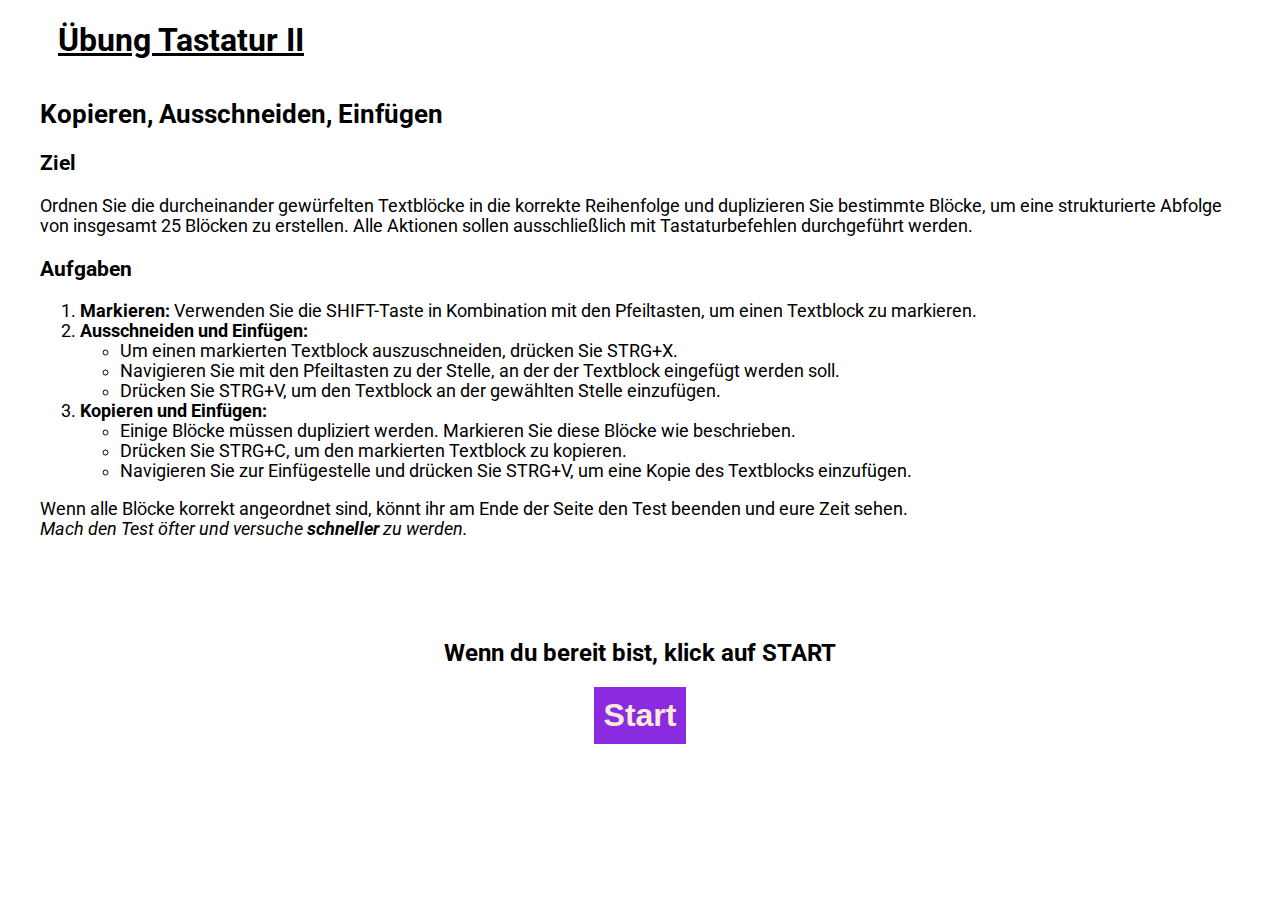
==== index.html @ 0316c9aa "initiale Daten eingespeißt" ====
<!DOCTYPE html>
<html lang="en">
<head>
    <meta charset="UTF-8">
    <meta name="viewport" content="width=device-width, initial-scale=1.0">
    <link rel="stylesheet" href="style.css">
    <link rel="preconnect" href="https://fonts.googleapis.com">
    <link rel="preconnect" href="https://fonts.gstatic.com" crossorigin>
    <link href="https://fonts.googleapis.com/css2?family=Lato:wght@100;400&family=Roboto:ital,wght@0,100;0,300;0,400;0,500;0,700;0,900;1,100;1,300;1,400;1,500;1,700;1,900&display=swap" rel="stylesheet">
    <title>Kopieren, Ausschneiden, Einfügen</title>
</head>
<body>
    <h1>Übung Tastatur II</h1>
    <main>
        <div class="hs-container hide">
            <span>Highscore:</span>
            <span id="score"></span>
        </div>
        <!--Intro component (disabled during work)  -->
        <div class="intro">
            <h2>Kopieren, Ausschneiden, Einfügen</h2>
            <h3>Ziel</h3>
            <p>Ordnen Sie die durcheinander gewürfelten Textblöcke in die korrekte Reihenfolge und duplizieren Sie bestimmte Blöcke, um eine strukturierte Abfolge von insgesamt 25 Blöcken zu erstellen. Alle Aktionen sollen ausschließlich mit Tastaturbefehlen durchgeführt werden.</p>
            <h3>Aufgaben</h3>
            <ol>
                <li><b>Markieren:</b> Verwenden Sie die SHIFT-Taste in Kombination mit den Pfeiltasten, um einen Textblock zu markieren.</li>
                <li><b>Ausschneiden und Einfügen:</b> 
                    <ul>
                        <li>Um einen markierten Textblock auszuschneiden, drücken Sie STRG+X.</li>
                        <li>Navigieren Sie mit den Pfeiltasten zu der Stelle, an der der Textblock eingefügt werden soll.</li>
                        <li>Drücken Sie STRG+V, um den Textblock an der gewählten Stelle einzufügen.</li>
                    </ul>
                </li>
                <li>
                    <b>Kopieren und Einfügen:</b>
                    <ul>
                        <li>Einige Blöcke müssen dupliziert werden. Markieren Sie diese Blöcke wie beschrieben.</li>
                        <li>Drücken Sie STRG+C, um den markierten Textblock zu kopieren.</li>
                        <li>Navigieren Sie zur Einfügestelle und drücken Sie STRG+V, um eine Kopie des Textblocks einzufügen.</li>
                    </ul>
                </li>
            </ol>
            <p>Wenn alle Blöcke korrekt angeordnet sind, könnt ihr am Ende der Seite den Test beenden und eure Zeit sehen.<br> <em>  Mach den Test öfter und versuche <b>schneller</b> zu werden.  </em></p>

        </div>
        <div class="start">
            <h2>Wenn du bereit bist, klick auf START</h2>
            <button class="startstopBtn" onclick="start()">Start</button>
        </div>

        <!-- Form component (disabled when started)-->
        <form action="#" onsubmit="submitForm(event)" class="hide">
            <section class="inputBlock">
               <h2>Ordne die Textblöcke</h2>
               <span class="tip">| STRG+C - Kopieren | STRG+V - Einfügen | STRG+X - Ausschneiden | SHIFT+Pfeiltasten - Markieren |</span>
               <label for="text">Hier klicken um Cursor in Textfeld zu setzen. Naviagtion nur mit Pfeiltasten.</label>
               
               <textarea name="text" id="text">
                </textarea>

            </section>
            <h3 class="wrongBox hide">Leider noch nicht korrekt, probier es erneut</h3>
            <button onclick="stop()" class="startstopBtn">Überprüfen</button>
        </form>
        
        <!-- Finsh Component (only visible at end) -->
        <div class="finished hide">
            <h2>Super du hast es gelöst!</h2>
            <p>Deine Zeit: <span class="time"></span> </p>
            <h3 class="hide">Neuer Highscore :-) </h3>
            <button onclick="startAgain()" class="startstopBtn">Nochmal?</button>
        </div>
        <script src="./script.js"></script>
    </main>
    </body>
</html>
---- style.css ----
body {
    /* font-family: Seravek, 'Gill Sans Nova', Ubuntu, Calibri, 'DejaVu Sans', source-sans-pro, sans-serif;  */
    font-family: "Roboto", sans-serif;
    margin-bottom: 100px;
}

h1 {
    padding-left: 50px;
    text-decoration: underline;
    margin-bottom: 40px;;
}

@media (max-width: 900px) {
    /* For mobile phones: */
    h1 {
      text-align: center;
      padding: 0;
    }
  }

main {
    max-width: 1200px;
    margin: 0 auto;
}


.startstopBtn {
    padding: 10px;
    background-color: blueviolet;
    color: antiquewhite;
    text-transform: capitalize;
    font-weight: 800;
    font-size: 2rem;
    border: none;
    cursor: pointer;
}

.startstopBtn:active {
    background-color: rgb(69, 22, 114);
    color: darkgreen;
}

.kontrollBtn {
    padding: 7px;
    background-color: darkorchid;
    color: antiquewhite;
    font-weight: 600;
    font-size: 18px;
    border-radius: 5px;
}

.hs-container {
    position: fixed;
    top: 20px;
    right: 20px;
    font-size: 1.5rem;
    font-weight: 800;
    color: darkgreen;
}

.start {
    margin-top: 100px;
    text-align: center;
}

.intro {
    font-size: 1.1rem;
}



form {
    display: flex;
    flex-direction: column;
    align-items: center;
}


.inputBlock {
    width: 100%;
    min-height: 800px;
    padding:40px;
    border-radius: 10px;
    box-shadow: rgba(99, 99, 99, 0.2) 0px 2px 8px 0px;
    margin: 40px auto;
    display: flex;
    flex-direction: column;
    align-items: center;
    gap: 20px;
    text-align: center;
}

.inputBlock textarea {
    width: 100%;
    height: 1000px;
    min-height: 100px;
    border: none;
    /* box-shadow: rgba(50, 50, 93, 0.25) 0px 2px 5px -1px, rgba(0, 0, 0, 0.3) 0px 1px 3px -1px; */
    margin-top: 30px;
    font-size: 1rem;
}

.inputBlock .tip {
    color: rgb(102, 100, 100);
    position: relative;
    top: -10px;
}

.wrongBox {
    border: 5px solid darkred;
    padding: 20px;
    text-align: center;
}

.hide {
    display: none;
}

.finished {
    margin-top: 100px;
    
}

.time {
    color: darkgreen;
    font-size: 36px;
    font-weight: 800;
}
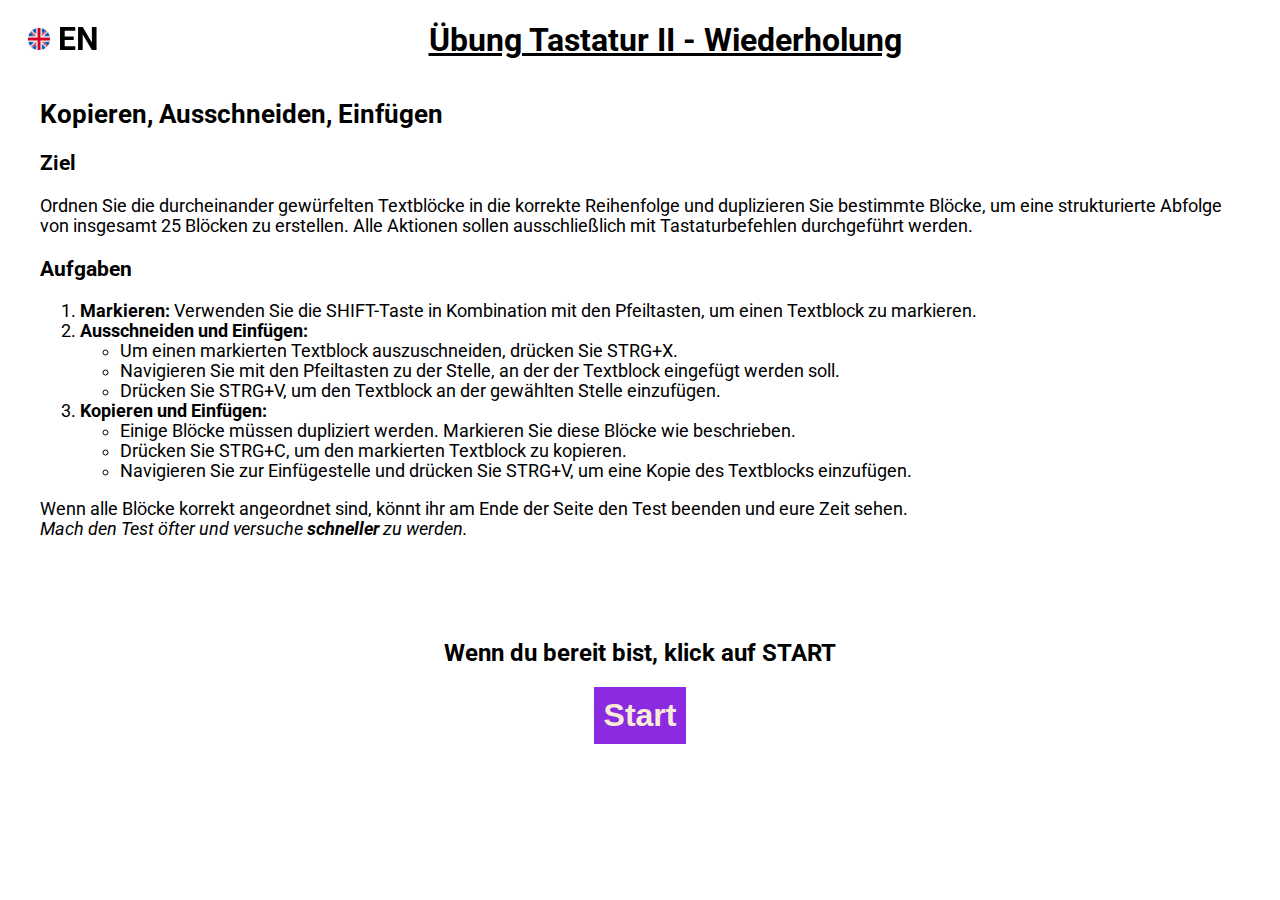
==== commit b364da05: "Englische Version hinzugefügt" ====
--- a/index.html
+++ b/index.html
@@ -7,10 +7,16 @@
     <link rel="preconnect" href="https://fonts.googleapis.com">
     <link rel="preconnect" href="https://fonts.gstatic.com" crossorigin>
     <link href="https://fonts.googleapis.com/css2?family=Lato:wght@100;400&family=Roboto:ital,wght@0,100;0,300;0,400;0,500;0,700;0,900;1,100;1,300;1,400;1,500;1,700;1,900&display=swap" rel="stylesheet">
-    <title>Kopieren, Ausschneiden, Einfügen</title>
+    <title>Kopieren, Ausschneiden, Einfügen (Wiederholung)</title>
 </head>
 <body>
-    <h1>Übung Tastatur II</h1>
+    <nav>
+        <a href="./copy-paste-en.html">
+            <img src="./icon/en.png" alt="flag icon">
+            EN
+        </a>
+    </nav>
+    <h1>Übung Tastatur II - Wiederholung</h1>
     <main>
         <div class="hs-container hide">
             <span>Highscore:</span>
--- a/style.css
+++ b/style.css
@@ -4,10 +4,30 @@
     margin-bottom: 100px;
 }
 
+nav{
+    position: fixed;
+    top: 0;
+    font-size: 2rem;
+    padding-top: 20px;
+    img{
+        height: 22px;
+    }
+    a{
+        color: black;
+        text-decoration: none;
+        font-weight: bold;
+        padding: 20px;
+
+    }
+    a:hover{
+        color: blueviolet;
+    }
+}
 h1 {
     padding-left: 50px;
     text-decoration: underline;
-    margin-bottom: 40px;;
+    margin-bottom: 40px;
+    text-align: center;
 }
 
 @media (max-width: 900px) {
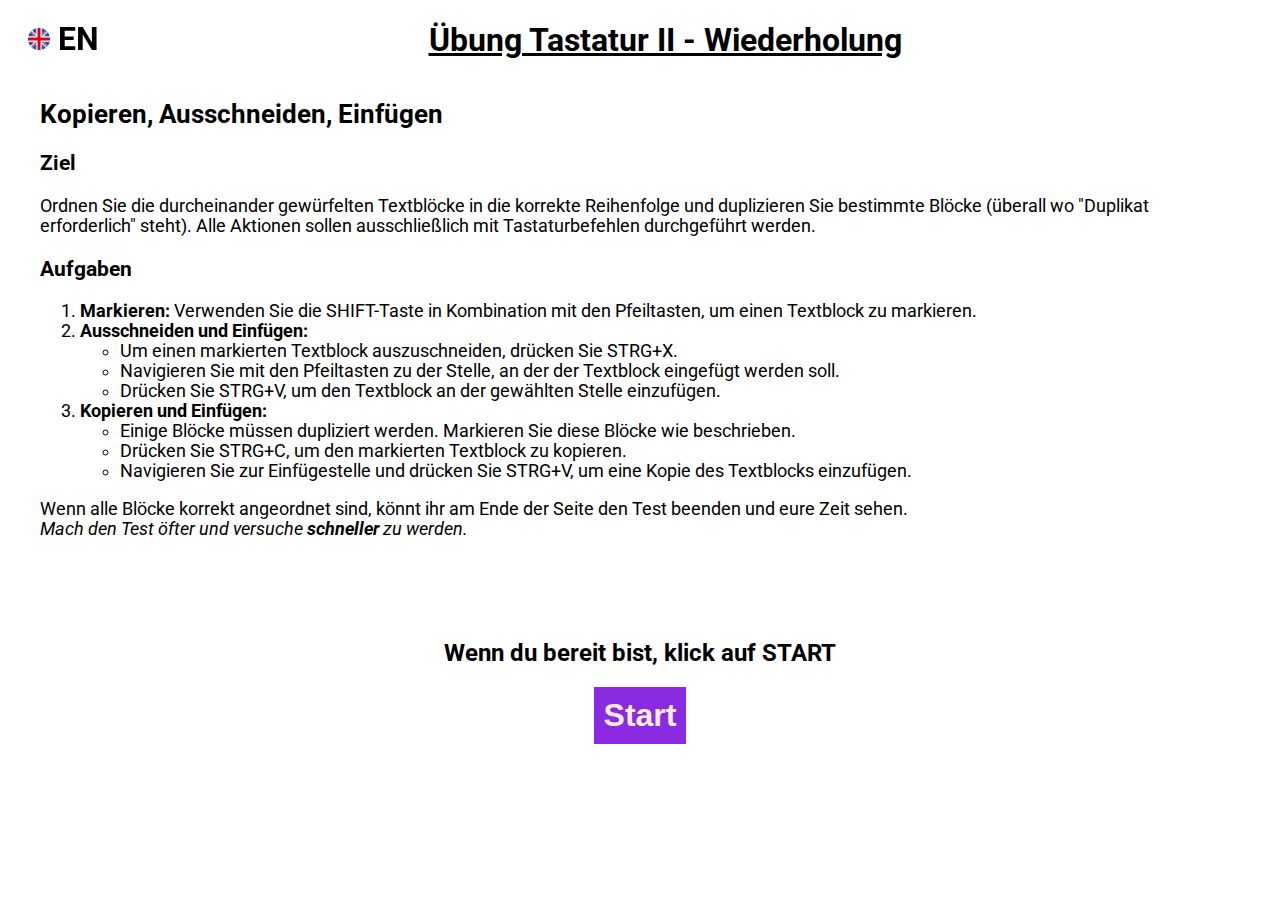
==== commit 3d195ae4: "Merge 0d3b3f296f516f572cbc0740c680603e75dfed05 into f5b2babef5be9232a1450b7c355a12ed64358abf" ====
--- a/index.html
+++ b/index.html
@@ -26,7 +26,7 @@
         <div class="intro">
             <h2>Kopieren, Ausschneiden, Einfügen</h2>
             <h3>Ziel</h3>
-            <p>Ordnen Sie die durcheinander gewürfelten Textblöcke in die korrekte Reihenfolge und duplizieren Sie bestimmte Blöcke, um eine strukturierte Abfolge von insgesamt 25 Blöcken zu erstellen. Alle Aktionen sollen ausschließlich mit Tastaturbefehlen durchgeführt werden.</p>
+            <p>Ordnen Sie die durcheinander gewürfelten Textblöcke in die korrekte Reihenfolge und duplizieren Sie bestimmte Blöcke (überall wo "Duplikat erforderlich" steht). Alle Aktionen sollen ausschließlich mit Tastaturbefehlen durchgeführt werden.</p>
             <h3>Aufgaben</h3>
             <ol>
                 <li><b>Markieren:</b> Verwenden Sie die SHIFT-Taste in Kombination mit den Pfeiltasten, um einen Textblock zu markieren.</li>
